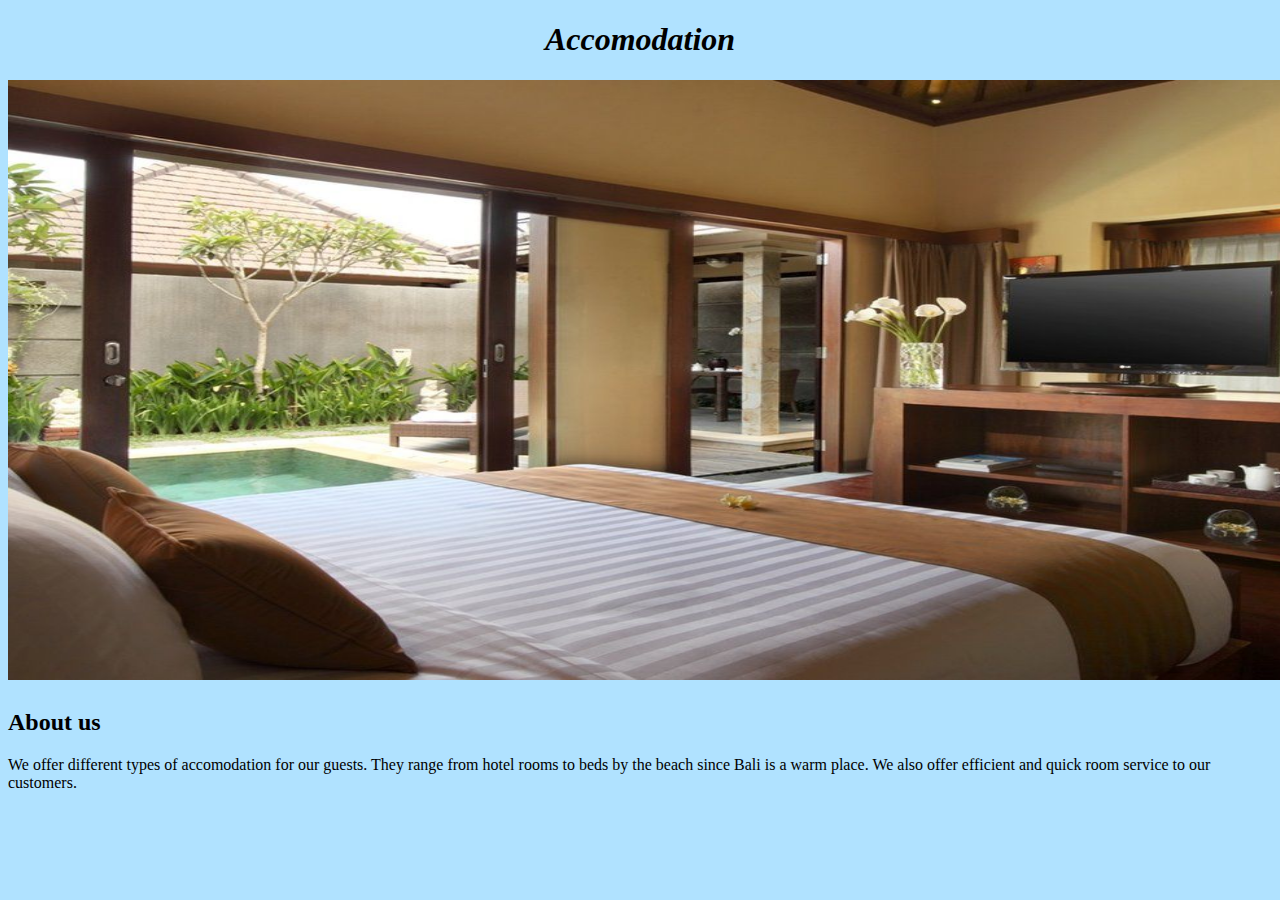
==== accomodation.html @ d9a54eab "added travel and accomodation files" ====
<!Doctype html>
<html>
<head>
<link href="css/Accomodation.css" rel="stylesheet" type="text/css"
</head>
<body>
<h1><strong><i>Accomodation</strong></i><h1>
  <div class="cram"><img src="bed4.jpeg">
  </div>
  <h2>About us</h2>
  <p>We offer different types of accomodation for our guests. They range from hotel rooms to beds by the beach since
  Bali is a warm place.
  We also offer efficient and quick room service to our customers. </p>

</html>
---- css/Accomodation.css ----
h1 {
  font-style: italic;
  font-family: cursive;
  text-align: center;
}

img {
  width: 1500px;
  height: 600px;
  align-items: center;

}
.cram{
  margin: auto;

}
body {
  background-color: #B0E2FF;
}
.sidebar {
  float: right;
  
}
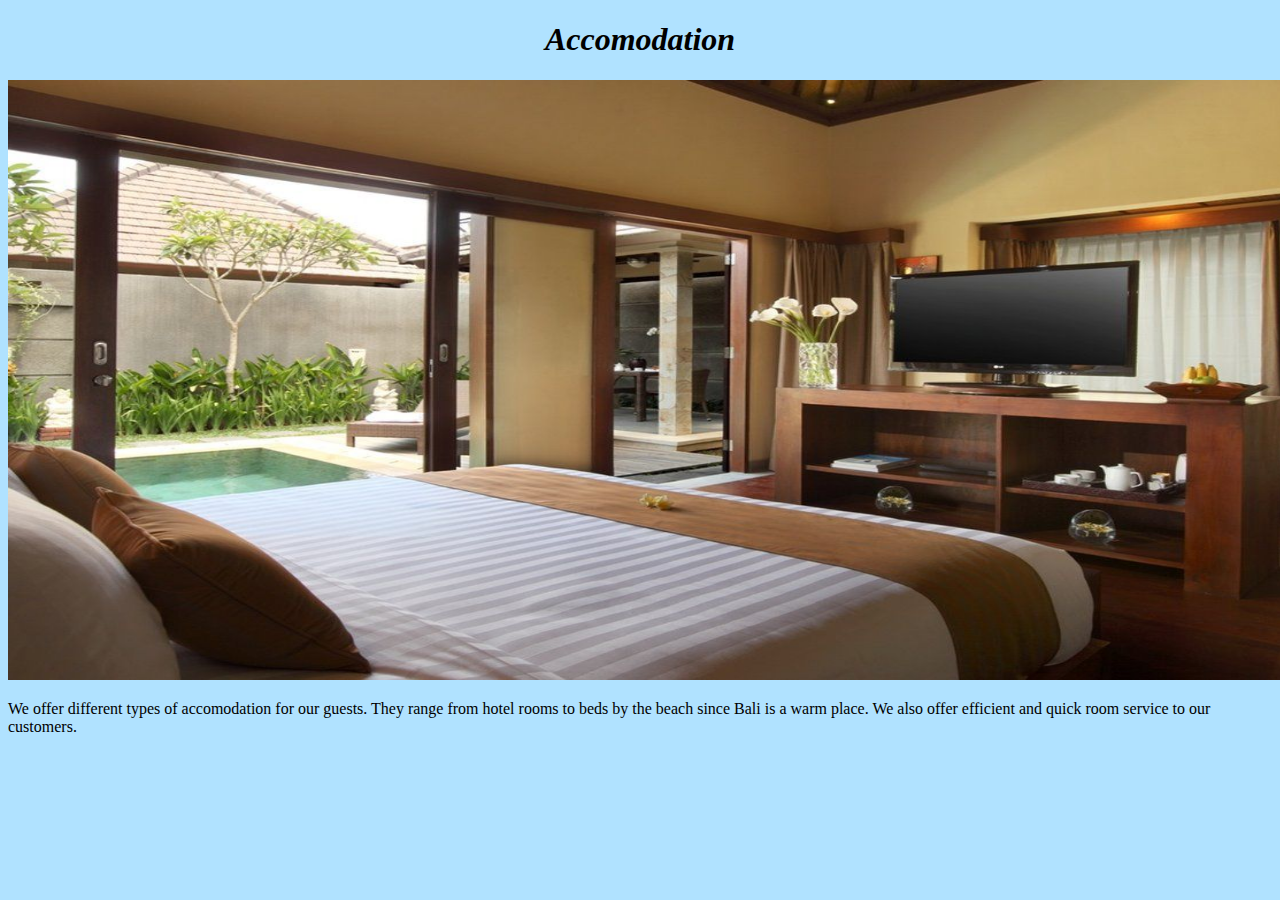
==== commit 5a123846: "added activities file" ====
--- a/accomodation.html
+++ b/accomodation.html
@@ -1,15 +1,15 @@
 <!Doctype html>
 <html>
 <head>
-<link href="css/Accomodation.css" rel="stylesheet" type="text/css"
+<link href="css/Accomodation.css" rel="stylesheet" type="text/css">
 </head>
 <body>
-<h1><strong><i>Accomodation</strong></i><h1>
-  <div class="cram"><img src="bed4.jpeg">
-  </div>
-  <h2>About us</h2>
+<h1><strong><i>Accomodation</strong></i></h1>
+  <img src="bed4.jpeg">
+
   <p>We offer different types of accomodation for our guests. They range from hotel rooms to beds by the beach since
   Bali is a warm place.
   We also offer efficient and quick room service to our customers. </p>
+</body>
 
 </html>
--- a/css/Accomodation.css
+++ b/css/Accomodation.css
@@ -6,19 +6,18 @@
 }
 
 img {
-  width: 1500px;
+  width: 1330px;
   height: 600px;
   align-items: center;
 
 }
-.cram{
-  margin: auto;
 
-}
+
+
 body {
   background-color: #B0E2FF;
 }
 .sidebar {
   float: right;
-  
+
 }
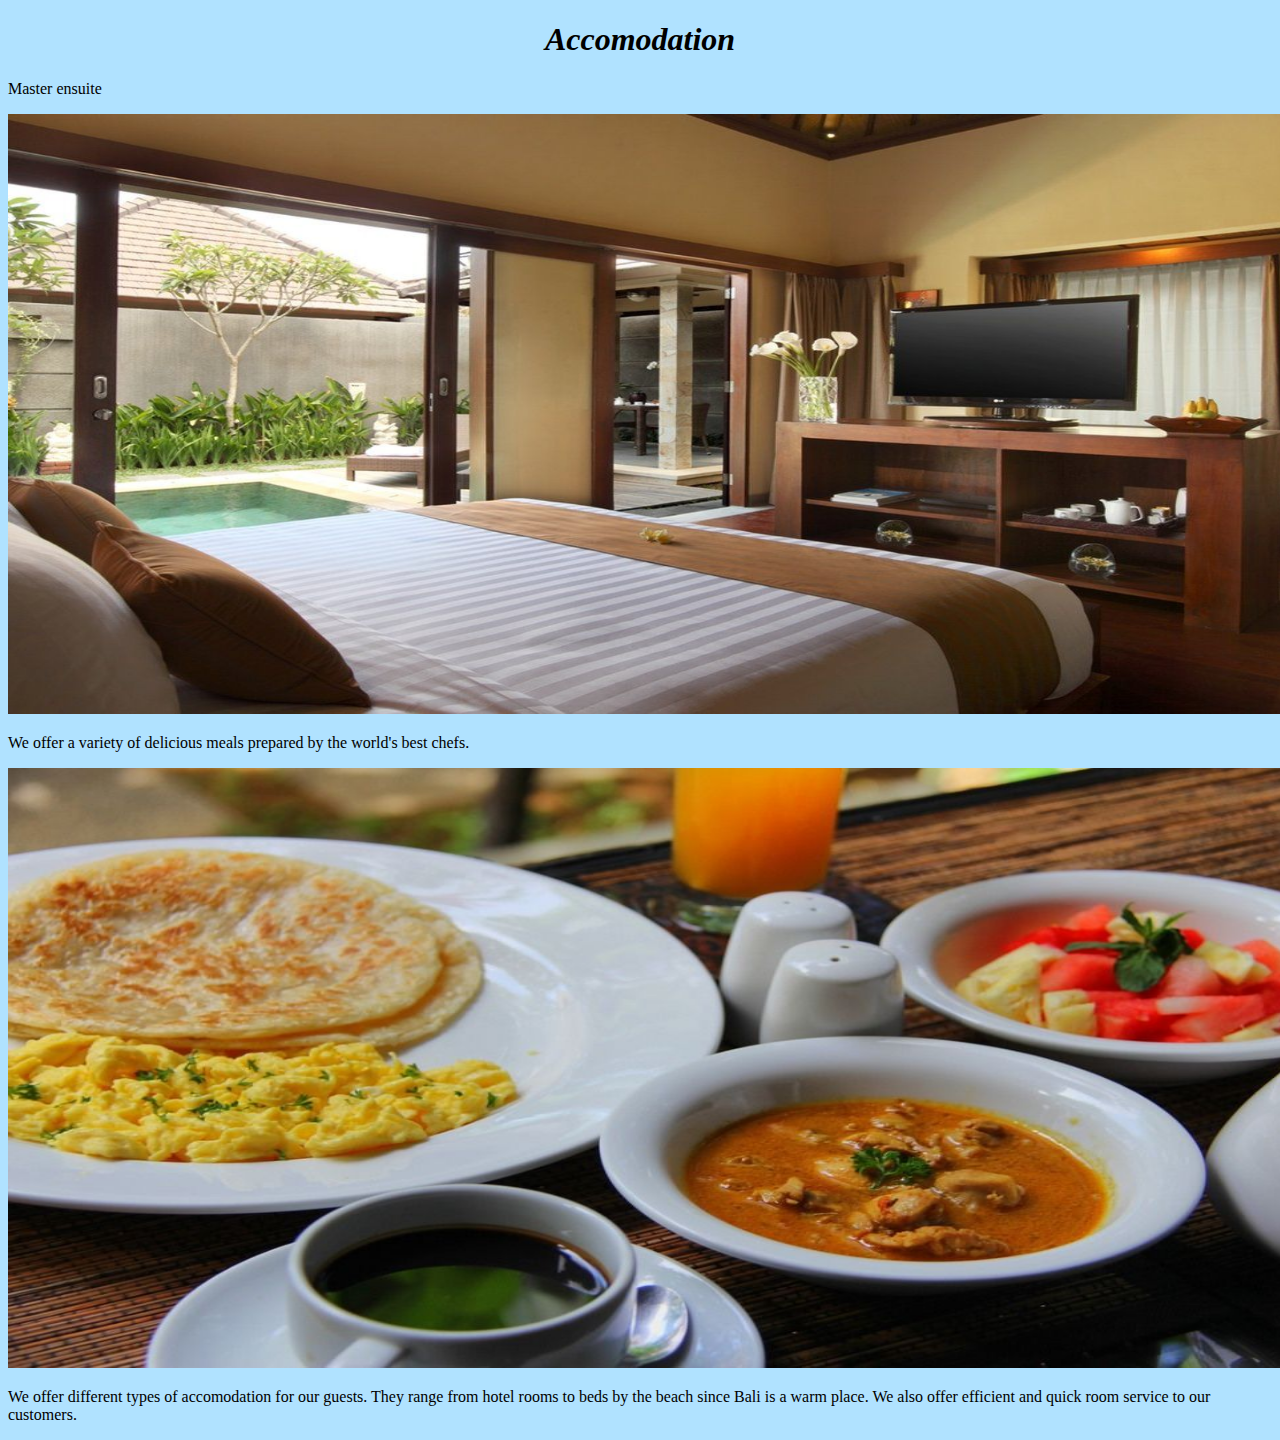
==== commit 34f656f5: "added the branch edit pics and switched to it to edit my pictures" ====
--- a/accomodation.html
+++ b/accomodation.html
@@ -5,7 +5,10 @@
 </head>
 <body>
 <h1><strong><i>Accomodation</strong></i></h1>
+<p>Master ensuite</p>
   <img src="bed4.jpeg">
+  <p>We offer a variety of delicious meals prepared by the world's best chefs.</p>
+  <img src="pictures7.jpeg">
 
   <p>We offer different types of accomodation for our guests. They range from hotel rooms to beds by the beach since
   Bali is a warm place.
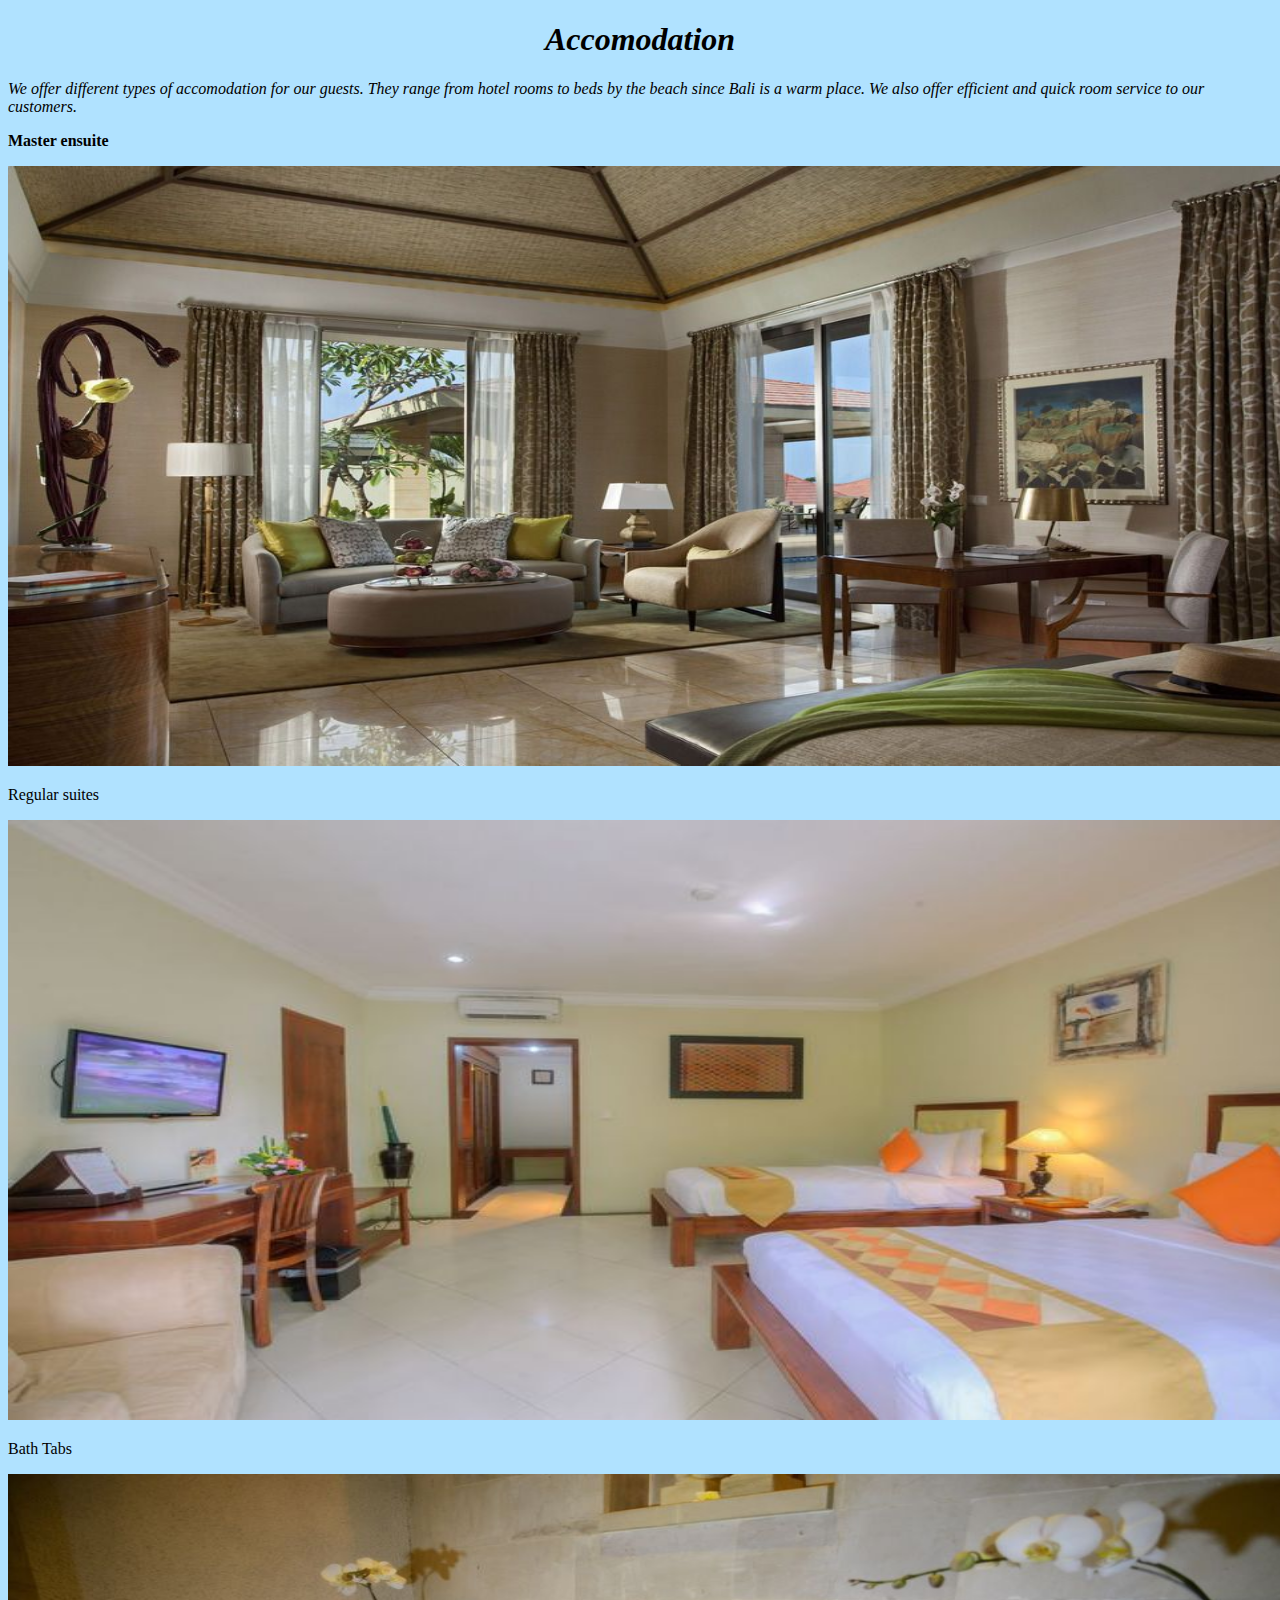
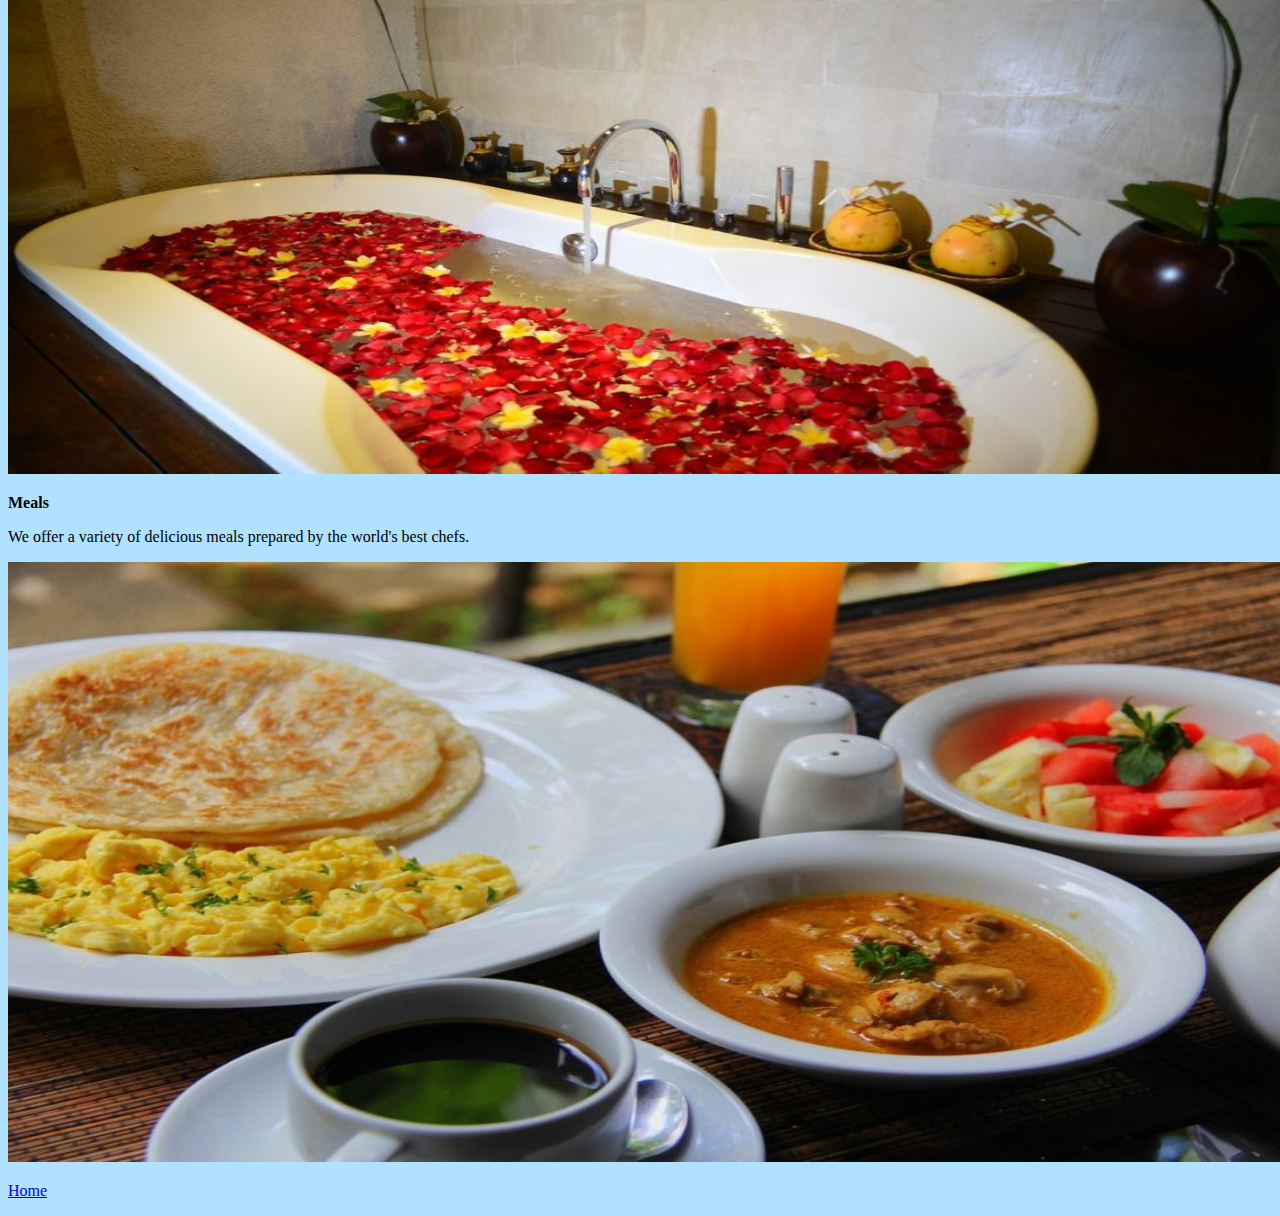
==== commit 48b5379e: "added the branch edit pics and switched to it to edit my pictures" ====
--- a/accomodation.html
+++ b/accomodation.html
@@ -5,14 +5,21 @@
 </head>
 <body>
 <h1><strong><i>Accomodation</strong></i></h1>
-<p>Master ensuite</p>
-  <img src="bed4.jpeg">
+   <p><i>We offer different types of accomodation for our guests. They range from hotel rooms to beds by the beach since
+      Bali is a warm place.
+      We also offer efficient and quick room service to our customers.</i> </p>
+  <p><strong>Master ensuite</strong></p>
+  <img src="M.E.jpeg">
+  <p>Regular suites</p>
+  <img src="Regular.jpeg">
+  <p>Bath Tabs</p>
+  <img src="pictures6.jpeg">
+  <p><strong>Meals</strong></p>
   <p>We offer a variety of delicious meals prepared by the world's best chefs.</p>
   <img src="pictures7.jpeg">
+    <p><a href="Bali.html">Home</p>
 
-  <p>We offer different types of accomodation for our guests. They range from hotel rooms to beds by the beach since
-  Bali is a warm place.
-  We also offer efficient and quick room service to our customers. </p>
+
 </body>
 
 </html>
